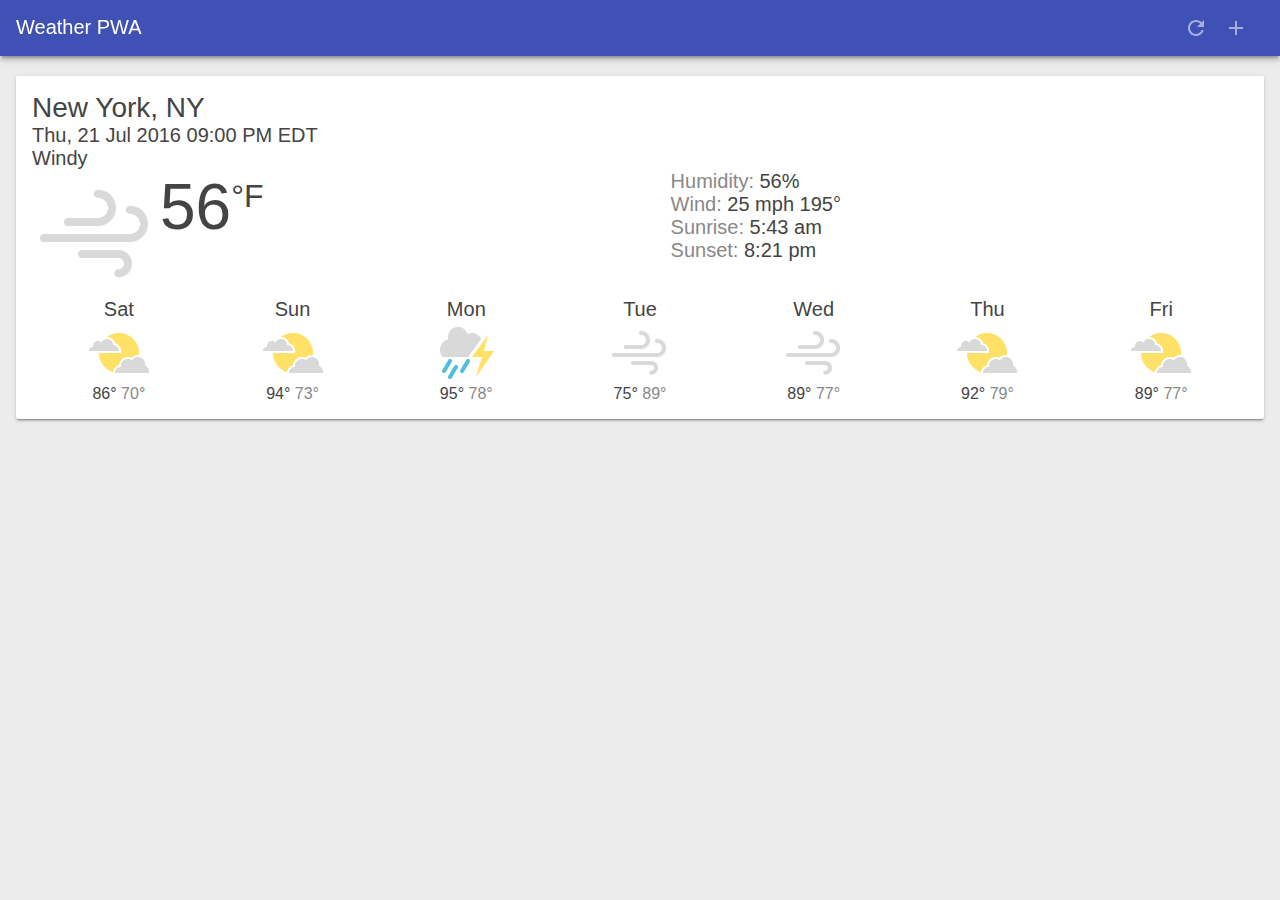
==== index.html @ 1f855c91 "init application" ====
<!--
 Copyright 2016 Google Inc.
 
 Licensed under the Apache License, Version 2.0 (the "License");
 you may not use this file except in compliance with the License.
 You may obtain a copy of the License at
 
      http://www.apache.org/licenses/LICENSE-2.0
 
 Unless required by applicable law or agreed to in writing, software
 distributed under the License is distributed on an "AS IS" BASIS,
 WITHOUT WARRANTIES OR CONDITIONS OF ANY KIND, either express or implied.
 See the License for the specific language governing permissions and
 limitations under the License.
-->

<!DOCTYPE html>
<html>
<head>
  <meta name="msapplication-TileImage" content="images/icons/icon-144x144.png">
  <meta name="msapplication-TileColor" content="#2F3BA2">
  <!-- Add to home screen for Safari on iOS -->
  <meta name="apple-mobile-web-app-capable" content="yes">
  <meta name="apple-mobile-web-app-status-bar-style" content="black">
  <meta name="apple-mobile-web-app-title" content="Weather PWA">
  <link rel="apple-touch-icon" href="images/icons/icon-152x152.png">
  <meta charset="utf-8">
  <meta name="mobile-web-app-capable" content="yes">
  <meta http-equiv="X-UA-Compatible" content="IE=edge">
  <meta name="viewport" content="width=device-width, initial-scale=1.0">
  <title>Weather PWA</title>
  <link rel="stylesheet" type="text/css" href="styles/inline.css">
  <link rel="manifest" href="/manifest.json">
  
</head>
<body>

  <header class="header">
    <h1 class="header__title">Weather PWA</h1>
    <button id="butRefresh" class="headerButton" aria-label="Refresh"></button>
    <button id="butAdd" class="headerButton" aria-label="Add"></button>
  </header>

  <main class="main">
    <div class="card cardTemplate weather-forecast" hidden>
      <div class="city-key" hidden></div>
      <div class="card-last-updated" hidden></div>
      <div class="location"></div>
      <div class="date"></div>
      <div class="description"></div>
      <div class="current">
        <div class="visual">
          <div class="icon"></div>
          <div class="temperature">
            <span class="value"></span><span class="scale">°F</span>
          </div>
        </div>
        <div class="description">
          <div class="humidity"></div>
          <div class="wind">
            <span class="value"></span>
            <span class="scale">mph</span>
            <span class="direction"></span>°
          </div>
          <div class="sunrise"></div>
          <div class="sunset"></div>
        </div>
      </div>
      <div class="future">
        <div class="oneday">
          <div class="date"></div>
          <div class="icon"></div>
          <div class="temp-high">
            <span class="value"></span>°
          </div>
          <div class="temp-low">
            <span class="value"></span>°
          </div>
        </div>
        <div class="oneday">
          <div class="date"></div>
          <div class="icon"></div>
          <div class="temp-high">
            <span class="value"></span>°
          </div>
          <div class="temp-low">
            <span class="value"></span>°
          </div>
        </div>
        <div class="oneday">
          <div class="date"></div>
          <div class="icon"></div>
          <div class="temp-high">
            <span class="value"></span>°
          </div>
          <div class="temp-low">
            <span class="value"></span>°
          </div>
        </div>
        <div class="oneday">
          <div class="date"></div>
          <div class="icon"></div>
          <div class="temp-high">
            <span class="value"></span>°
          </div>
          <div class="temp-low">
            <span class="value"></span>°
          </div>
        </div>
        <div class="oneday">
          <div class="date"></div>
          <div class="icon"></div>
          <div class="temp-high">
            <span class="value"></span>°
          </div>
          <div class="temp-low">
            <span class="value"></span>°
          </div>
        </div>
        <div class="oneday">
          <div class="date"></div>
          <div class="icon"></div>
          <div class="temp-high">
            <span class="value"></span>°
          </div>
          <div class="temp-low">
            <span class="value"></span>°
          </div>
        </div>
        <div class="oneday">
          <div class="date"></div>
          <div class="icon"></div>
          <div class="temp-high">
            <span class="value"></span>°
          </div>
          <div class="temp-low">
            <span class="value"></span>°
          </div>
        </div>
      </div>
    </div>
  </main>

  <div class="dialog-container">
    <div class="dialog">
      <div class="dialog-title">Add new city</div>
      <div class="dialog-body">
        <select id="selectCityToAdd">
          <!-- Values map to Yahoo Weather API Where On Earth Identifiers (WOEIDs).
               https://developer.yahoo.com/weather/documentation.html#req -->
          <option value="2357536">Austin, TX</option>
          <option value="2367105">Boston, MA</option>
          <option value="2379574">Chicago, IL</option>
          <option value="2459115">New York, NY</option>
          <option value="2475687">Portland, OR</option>
          <option value="2487956">San Francisco, CA</option>
          <option value="2490383">Seattle, WA</option>
        </select>
      </div>
      <div class="dialog-buttons">
        <button id="butAddCity" class="button">Add</button>
        <button id="butAddCancel" class="button">Cancel</button>
      </div>
    </div>
  </div>

  <div class="loader">
    <svg viewBox="0 0 32 32" width="32" height="32">
      <circle id="spinner" cx="16" cy="16" r="14" fill="none"></circle>
    </svg>
  </div>

  <!-- Uncomment the line below when ready to test with fake data -->
  <script src="scripts/app.js" async></script>

</body>
</html>
---- styles/inline.css ----
/*
 * Copyright 2016 Google Inc.
 * 
 * Licensed under the Apache License, Version 2.0 (the "License");
 * you may not use this file except in compliance with the License.
 * You may obtain a copy of the License at
 * 
 *      http://www.apache.org/licenses/LICENSE-2.0
 * 
 * Unless required by applicable law or agreed to in writing, software
 * distributed under the License is distributed on an "AS IS" BASIS,
 * WITHOUT WARRANTIES OR CONDITIONS OF ANY KIND, either express or implied.
 * See the License for the specific language governing permissions and
 * limitations under the License.
 */

* {
  box-sizing: border-box; }

html, body {
  padding: 0;
  margin: 0;
  height: 100%;
  width: 100%;
  font-family: 'Helvetica', 'Verdana', sans-serif;
  font-weight: 400;
  font-display: optional;
  color: #444;
  -webkit-font-smoothing: antialiased;
  -moz-osx-font-smoothing: grayscale; }

html {
  overflow: hidden; }

body {
  display: -webkit-box;
  display: -webkit-flex;
  display: -ms-flexbox;
  display: flex;
  -webkit-box-orient: vertical;
  -webkit-box-direction: normal;
  -webkit-flex-direction: column;
      -ms-flex-direction: column;
          flex-direction: column;
  -webkit-flex-wrap: nowrap;
      -ms-flex-wrap: nowrap;
          flex-wrap: nowrap;
  -webkit-box-pack: start;
  -webkit-justify-content: flex-start;
      -ms-flex-pack: start;
          justify-content: flex-start;
  -webkit-box-align: stretch;
  -webkit-align-items: stretch;
      -ms-flex-align: stretch;
          align-items: stretch;
  -webkit-align-content: stretch;
      -ms-flex-line-pack: stretch;
          align-content: stretch;
  background: #ececec; }

.header {
  width: 100%;
  height: 56px;
  color: #FFF;
  background: #3F51B5;
  position: fixed;
  font-size: 20px;
  box-shadow: 0 4px 5px 0 rgba(0, 0, 0, 0.14), 0 2px 9px 1px rgba(0, 0, 0, 0.12), 0 4px 2px -2px rgba(0, 0, 0, 0.2);
  padding: 16px 16px 0 16px;
  will-change: transform;
  display: -webkit-box;
  display: -webkit-flex;
  display: -ms-flexbox;
  display: flex;
  -webkit-box-orient: horizontal;
  -webkit-box-direction: normal;
  -webkit-flex-direction: row;
      -ms-flex-direction: row;
          flex-direction: row;
  -webkit-flex-wrap: nowrap;
      -ms-flex-wrap: nowrap;
          flex-wrap: nowrap;
  -webkit-box-pack: start;
  -webkit-justify-content: flex-start;
      -ms-flex-pack: start;
          justify-content: flex-start;
  -webkit-box-align: stretch;
  -webkit-align-items: stretch;
      -ms-flex-align: stretch;
          align-items: stretch;
  -webkit-align-content: center;
      -ms-flex-line-pack: center;
          align-content: center;
  -webkit-transition: -webkit-transform 0.233s cubic-bezier(0, 0, 0.21, 1) 0.1s;
  transition: -webkit-transform 0.233s cubic-bezier(0, 0, 0.21, 1) 0.1s;
  transition: transform 0.233s cubic-bezier(0, 0, 0.21, 1) 0.1s;
  transition: transform 0.233s cubic-bezier(0, 0, 0.21, 1) 0.1s, -webkit-transform 0.233s cubic-bezier(0, 0, 0.21, 1) 0.1s;
  z-index: 1000; }
  .header .headerButton {
    width: 24px;
    height: 24px;
    margin-right: 16px;
    text-indent: -30000px;
    overflow: hidden;
    opacity: 0.54;
    -webkit-transition: opacity 0.333s cubic-bezier(0, 0, 0.21, 1);
    transition: opacity 0.333s cubic-bezier(0, 0, 0.21, 1);
    border: none;
    outline: none;
    cursor: pointer; }
  .header #butRefresh {
    background: url(/images/ic_refresh_white_24px.svg) center center no-repeat; }
  .header #butAdd {
    background: url(/images/ic_add_white_24px.svg) center center no-repeat; }

.header__title {
  font-weight: 400;
  font-size: 20px;
  margin: 0;
  -webkit-box-flex: 1;
  -webkit-flex: 1;
      -ms-flex: 1;
          flex: 1; }

.loader {
  left: 50%;
  top: 50%;
  position: fixed;
  -webkit-transform: translate(-50%, -50%);
          transform: translate(-50%, -50%); }
  .loader #spinner {
    box-sizing: border-box;
    stroke: #673AB7;
    stroke-width: 3px;
    -webkit-transform-origin: 50%;
            transform-origin: 50%;
    -webkit-animation: line 1.6s cubic-bezier(0.4, 0, 0.2, 1) infinite, rotate 1.6s linear infinite;
            animation: line 1.6s cubic-bezier(0.4, 0, 0.2, 1) infinite, rotate 1.6s linear infinite; }

@-webkit-keyframes rotate {
  from {
    -webkit-transform: rotate(0);
            transform: rotate(0); }
  to {
    -webkit-transform: rotate(450deg);
            transform: rotate(450deg); } }

@keyframes rotate {
  from {
    -webkit-transform: rotate(0);
            transform: rotate(0); }
  to {
    -webkit-transform: rotate(450deg);
            transform: rotate(450deg); } }

@-webkit-keyframes line {
  0% {
    stroke-dasharray: 2, 85.964;
    -webkit-transform: rotate(0);
            transform: rotate(0); }
  50% {
    stroke-dasharray: 65.973, 21.9911;
    stroke-dashoffset: 0; }
  100% {
    stroke-dasharray: 2, 85.964;
    stroke-dashoffset: -65.973;
    -webkit-transform: rotate(90deg);
            transform: rotate(90deg); } }

@keyframes line {
  0% {
    stroke-dasharray: 2, 85.964;
    -webkit-transform: rotate(0);
            transform: rotate(0); }
  50% {
    stroke-dasharray: 65.973, 21.9911;
    stroke-dashoffset: 0; }
  100% {
    stroke-dasharray: 2, 85.964;
    stroke-dashoffset: -65.973;
    -webkit-transform: rotate(90deg);
            transform: rotate(90deg); } }

.main {
  padding-top: 60px;
  -webkit-box-flex: 1;
  -webkit-flex: 1;
      -ms-flex: 1;
          flex: 1;
  overflow-x: hidden;
  overflow-y: auto;
  -webkit-overflow-scrolling: touch; }

.dialog-container {
  background: rgba(0, 0, 0, 0.57);
  position: fixed;
  left: 0;
  top: 0;
  width: 100%;
  height: 100%;
  opacity: 0;
  pointer-events: none;
  will-change: opacity;
  -webkit-transition: opacity 0.333s cubic-bezier(0, 0, 0.21, 1);
  transition: opacity 0.333s cubic-bezier(0, 0, 0.21, 1); }

.dialog-container--visible {
  opacity: 1;
  pointer-events: auto; }

.dialog {
  background: #FFF;
  border-radius: 2px;
  box-shadow: 0 0 14px rgba(0, 0, 0, 0.24), 0 14px 28px rgba(0, 0, 0, 0.48);
  min-width: 280px;
  position: absolute;
  left: 50%;
  top: 50%;
  -webkit-transform: translate(-50%, -50%) translateY(30px);
          transform: translate(-50%, -50%) translateY(30px);
  -webkit-transition: -webkit-transform 0.333s cubic-bezier(0, 0, 0.21, 1) 0.05s;
  transition: -webkit-transform 0.333s cubic-bezier(0, 0, 0.21, 1) 0.05s;
  transition: transform 0.333s cubic-bezier(0, 0, 0.21, 1) 0.05s;
  transition: transform 0.333s cubic-bezier(0, 0, 0.21, 1) 0.05s, -webkit-transform 0.333s cubic-bezier(0, 0, 0.21, 1) 0.05s; }

.dialog > div {
  padding-left: 24px;
  padding-right: 24px; }

.dialog-title {
  padding-top: 20px;
  font-size: 1.25em; }

.dialog-body {
  padding-top: 20px;
  padding-bottom: 24px; }
  .dialog-body select {
    width: 100%;
    font-size: 2em; }

.dialog-buttons {
  padding: 8px !important;
  float: right; }

.card {
  padding: 16px;
  position: relative;
  box-sizing: border-box;
  background: #fff;
  border-radius: 2px;
  margin: 16px;
  box-shadow: 0 2px 2px 0 rgba(0, 0, 0, 0.14), 0 3px 1px -2px rgba(0, 0, 0, 0.2), 0 1px 5px 0 rgba(0, 0, 0, 0.12); }

.weather-forecast .location {
  font-size: 1.75em; }

.weather-forecast .date, .weather-forecast .description {
  font-size: 1.25em; }

.weather-forecast .current {
  display: -webkit-box;
  display: -webkit-flex;
  display: -ms-flexbox;
  display: flex; }
  .weather-forecast .current .icon {
    width: 128px;
    height: 128px; }
  .weather-forecast .current .visual {
    display: -webkit-box;
    display: -webkit-flex;
    display: -ms-flexbox;
    display: flex;
    font-size: 4em; }
    .weather-forecast .current .visual .scale {
      font-size: 0.5em;
      vertical-align: super; }
  .weather-forecast .current .visual, .weather-forecast .current .description {
    -webkit-box-flex: 1;
    -webkit-flex-grow: 1;
        -ms-flex-positive: 1;
            flex-grow: 1; }
  .weather-forecast .current .sunset:before {
    content: "Sunset: ";
    color: #888; }
  .weather-forecast .current .wind:before {
    content: "Wind: ";
    color: #888; }
  .weather-forecast .current .sunrise:before {
    content: "Sunrise: ";
    color: #888; }
  .weather-forecast .current .humidity:before {
    content: "Humidity: ";
    color: #888; }
  .weather-forecast .current .pollen:before {
    content: "Pollen Count: ";
    color: #888; }
  .weather-forecast .current .pcount:before {
    content: "Pollen ";
    color: #888; }

.weather-forecast .future {
  display: -webkit-box;
  display: -webkit-flex;
  display: -ms-flexbox;
  display: flex; }
  .weather-forecast .future .oneday {
    -webkit-box-flex: 1;
    -webkit-flex-grow: 1;
        -ms-flex-positive: 1;
            flex-grow: 1;
    text-align: center; }
    .weather-forecast .future .oneday .icon {
      width: 64px;
      height: 64px;
      margin-left: auto;
      margin-right: auto; }
    .weather-forecast .future .oneday .temp-high, .weather-forecast .future .oneday .temp-low {
      display: inline-block; }
    .weather-forecast .future .oneday .temp-low {
      color: #888; }

.weather-forecast .icon {
  background-repeat: no-repeat;
  background-size: contain; }
  .weather-forecast .icon.clear-day {
    background-image: url("/images/clear.png"); }
  .weather-forecast .icon.clear-night {
    background-image: url("/images/clear.png"); }
  .weather-forecast .icon.rain {
    background-image: url("/images/rain.png"); }
  .weather-forecast .icon.snow {
    background-image: url("/images/snow.png"); }
  .weather-forecast .icon.sleet {
    background-image: url("/images/sleet.png"); }
  .weather-forecast .icon.windy {
    background-image: url("/images/wind.png"); }
  .weather-forecast .icon.fog {
    background-image: url("/images/fog.png"); }
  .weather-forecast .icon.cloudy {
    background-image: url("/images/cloudy.png"); }
  .weather-forecast .icon.partly-cloudy-day {
    background-image: url("/images/partly-cloudy.png"); }
  .weather-forecast .icon.partly-cloudy-night {
    background-image: url("/images/partly-cloudy.png"); }
  .weather-forecast .icon.thunderstorms {
    background-image: url("/images/thunderstorm.png"); }

@media (max-width: 450px) {
  .weather-forecast .date, .weather-forecast .description {
    font-size: 0.9em; }
  .weather-forecast .current .icon {
    width: 96px;
    height: 96px; }
  .weather-forecast .current .visual {
    font-size: 3em; }
  .weather-forecast .future .oneday .icon {
    width: 32px;
    height: 32px; } }

.mdl-button {
  background: transparent;
  border: none;
  border-radius: 2px;
  color: black;
  position: relative;
  height: 36px;
  margin: 0;
  min-width: 64px;
  padding: 0 16px;
  display: inline-block;
  font-family: "Roboto", "Helvetica", "Arial", sans-serif;
  font-size: 14px;
  font-weight: 500;
  text-transform: uppercase;
  line-height: 1;
  letter-spacing: 0;
  overflow: hidden;
  will-change: box-shadow;
  -webkit-transition: box-shadow 0.2s cubic-bezier(0.4, 0, 1, 1), background-color 0.2s cubic-bezier(0.4, 0, 0.2, 1), color 0.2s cubic-bezier(0.4, 0, 0.2, 1);
  transition: box-shadow 0.2s cubic-bezier(0.4, 0, 1, 1), background-color 0.2s cubic-bezier(0.4, 0, 0.2, 1), color 0.2s cubic-bezier(0.4, 0, 0.2, 1);
  outline: none;
  cursor: pointer;
  text-decoration: none;
  text-align: center;
  line-height: 36px;
  vertical-align: middle; }
  .mdl-button::-moz-focus-inner {
    border: 0; }
  .mdl-button:hover {
    background-color: rgba(158, 158, 158, 0.2); }
  .mdl-button:focus:not(:active) {
    background-color: rgba(0, 0, 0, 0.12); }
  .mdl-button:active {
    background-color: rgba(158, 158, 158, 0.4); }
  .mdl-button.mdl-button--colored {
    color: #3f51b5; }
    .mdl-button.mdl-button--colored:focus:not(:active) {
      background-color: rgba(0, 0, 0, 0.12); }

.mdl-button--primary.mdl-button--primary {
  color: #3f51b5; }
  .mdl-button--primary.mdl-button--primary .mdl-ripple {
    background: white; }
  .mdl-button--primary.mdl-button--primary.mdl-button--raised, .mdl-button--primary.mdl-button--primary.mdl-button--fab {
    color: white;
    background-color: #3f51b5; }
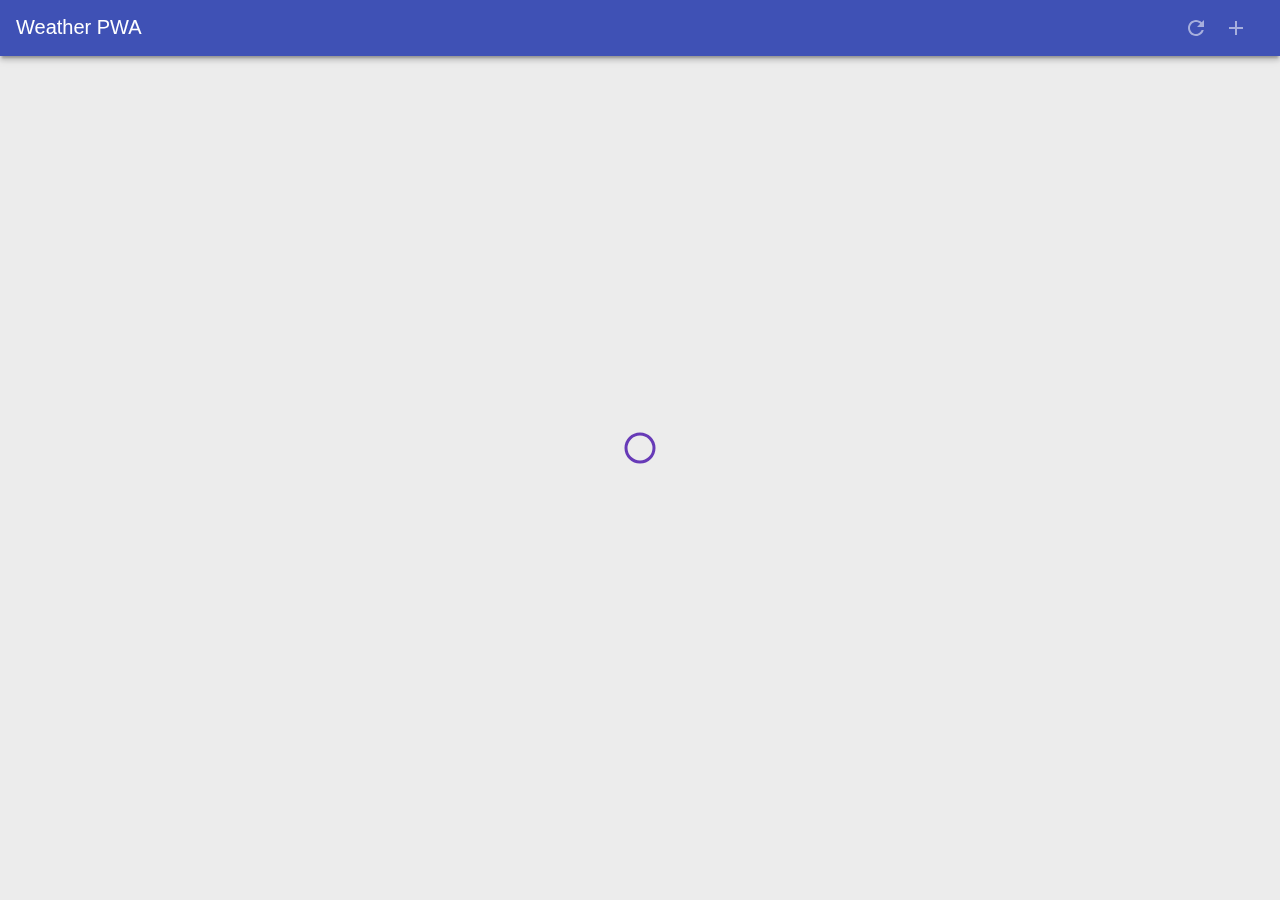
==== commit e2c3c326: "updated" ====
--- a/index.html
+++ b/index.html
@@ -1,19 +1,3 @@
-<!--
- Copyright 2016 Google Inc.
- 
- Licensed under the Apache License, Version 2.0 (the "License");
- you may not use this file except in compliance with the License.
- You may obtain a copy of the License at
- 
-      http://www.apache.org/licenses/LICENSE-2.0
- 
- Unless required by applicable law or agreed to in writing, software
- distributed under the License is distributed on an "AS IS" BASIS,
- WITHOUT WARRANTIES OR CONDITIONS OF ANY KIND, either express or implied.
- See the License for the specific language governing permissions and
- limitations under the License.
--->
-
 <!DOCTYPE html>
 <html>
 <head>
@@ -169,9 +153,5 @@
       <circle id="spinner" cx="16" cy="16" r="14" fill="none"></circle>
     </svg>
   </div>
-
-  <!-- Uncomment the line below when ready to test with fake data -->
-  <script src="scripts/app.js" async></script>
-
 </body>
 </html>
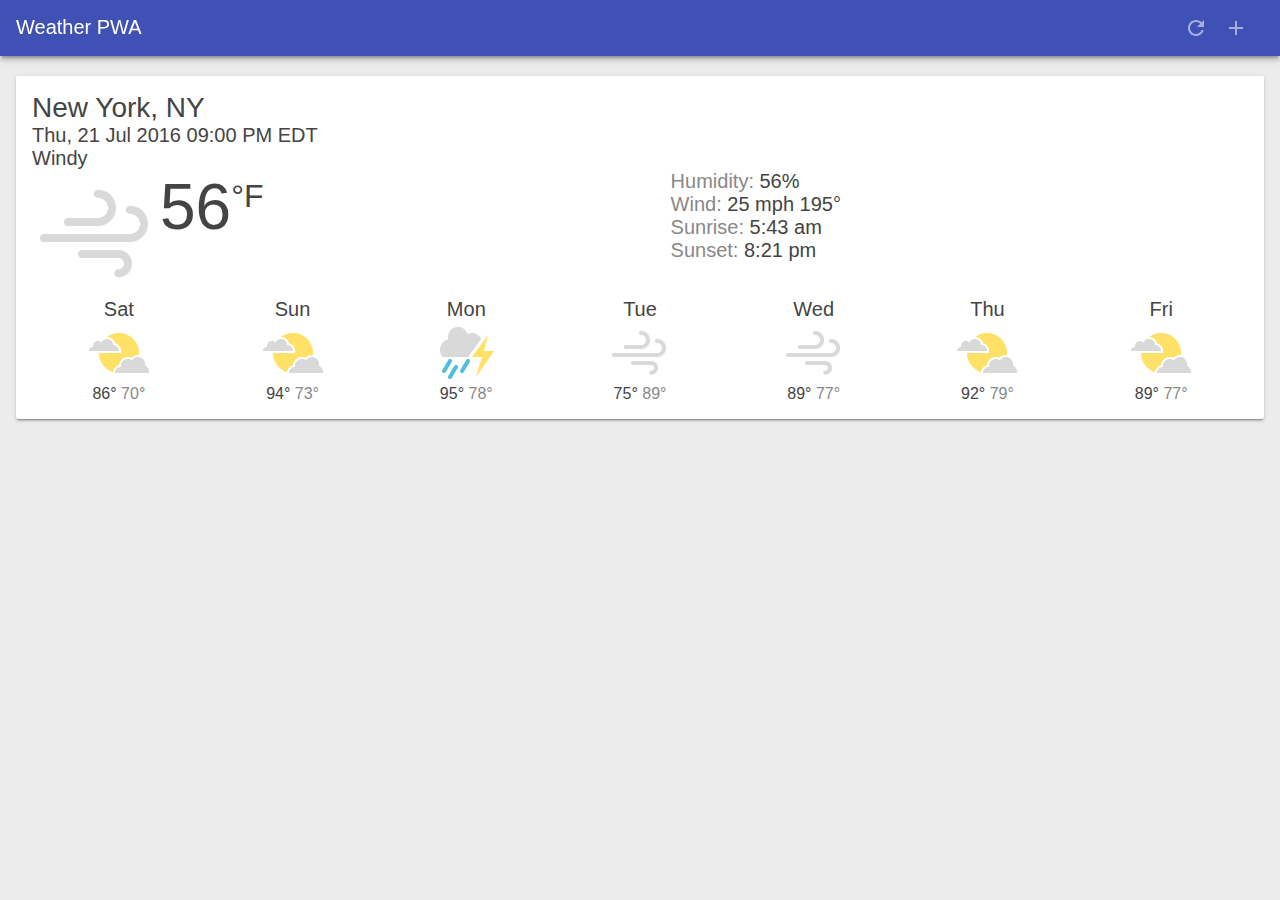
==== commit ffa50e75: "roalback" ====
--- a/index.html
+++ b/index.html
@@ -153,5 +153,9 @@
       <circle id="spinner" cx="16" cy="16" r="14" fill="none"></circle>
     </svg>
   </div>
+
+  <!-- Uncomment the line below when ready to test with fake data -->
+  <script src="scripts/app.js" async></script>
+
 </body>
 </html>
